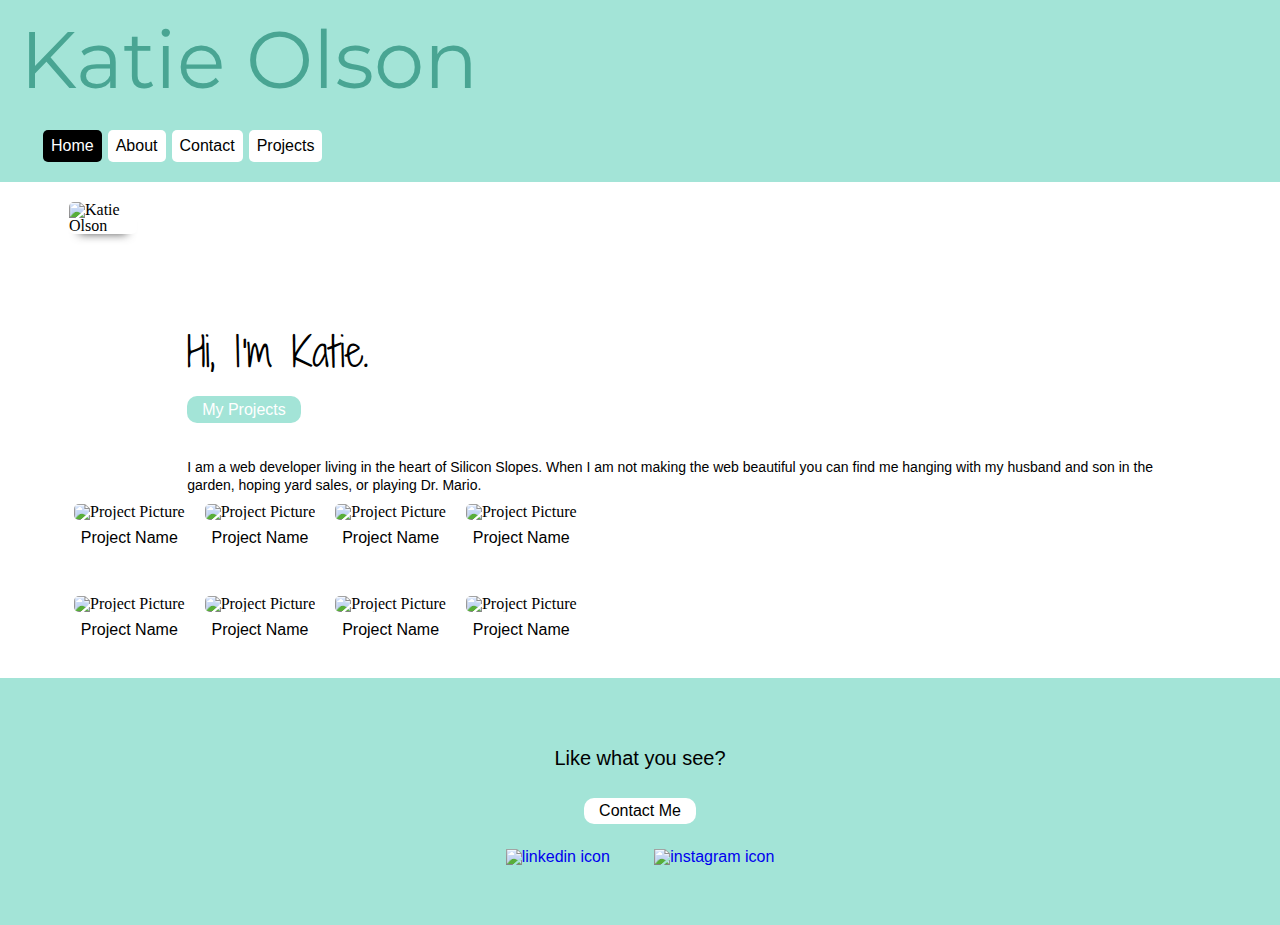
==== index.html @ d53243b3 "created portfolio site" ====
<!DOCTYPE html>
<html lang="en">
<head>
    <meta charset="UTF-8">
    <meta name="viewport" content="width=device-width, initial-scale=1.0">
    <link rel="stylesheet" href="/style/main.css"/>
    <link href="https://fonts.googleapis.com/css2?family=Montserrat:wght@800&display=swap" rel="stylesheet">
    <link href="https://fonts.googleapis.com/css2?family=Shadows+Into+Light+Two&display=swap" rel="stylesheet">
    <title>Document</title>
</head>
<body>
    <header>
        <div class="nav">
            <h1 class="name">Katie Olson</h1>
            <div class="break"></div>
            <div class="nav-buttons">
                <a class="buttons" href="#">Home</a>
                <a class="buttons" href="#">About</a>
                <a class="buttons" href="#">Contact</a>
                <a class="buttons" href="#">Projects</a>
            </div>
        </div>
    </header>
    <div class="main">
        <div class="container2">
            <div>
                <img class="katie" src="https://lh3.googleusercontent.com/[base64]w643-h855-no?authuser=0" alt="Katie Olson">
            </div>
            <div class="personal-info">             
                <h2 class="katie-olson">Hi, I'm Katie.</h2>
                <a class="projects-btn" href="#">My Projects</a>
                <p class="katie-info">I am a web developer living in the heart of Silicon Slopes. When I am not making the web beautiful you can find me hanging with my husband and son in the garden, hoping yard sales, or playing Dr. Mario.</p>
            </div>  
        </div>
        <div class="thumbnails">
            <div class="projects-row-1">
                <div class="project-card">
                    <img class="item" src="https://picsum.photos/200" alt="Project Picture">
                    <p class="project-name">Project Name</p>
                </div>
                <div class="project-card">
                    <img class="item" src="https://picsum.photos/200" alt="Project Picture">
                    <p class="project-name">Project Name</p>
                </div>
                <div class="project-card">
                    <img class="item" src="https://picsum.photos/200" alt="Project Picture">
                    <p class="project-name">Project Name</p>
                </div>
                <div class="project-card">
                    <img class="item" src="https://picsum.photos/200" alt="Project Picture">
                    <p class="project-name">Project Name</p>
                </div>
            </div>
            <div class="projects-row-2">
                <div class="project-card">
                    <img class="item" src="https://picsum.photos/200" alt="Project Picture">
                    <p class="project-name">Project Name</p>
                </div>
                <div class="project-card">
                    <img class="item" src="https://picsum.photos/200" alt="Project Picture">
                    <p class="project-name">Project Name</p>
                </div>
                <div class="project-card">
                    <img class="item" src="https://picsum.photos/200" alt="Project Picture">
                    <p class="project-name">Project Name</p>
                </div>
                <div class="project-card">
                    <img class="item" src="https://picsum.photos/200" alt="Project Picture">
                    <p class="project-name">Project Name</p>
                </div>
            </div>
        </div>
    </div>             
    <footer>
        <div class="contact-me">
            <p class="like">Like what you see?</p>
            <div class="break"></div>
            <a class="likebtn" href="#">Contact Me</a>
            <div class="break"></div>
            <div class="social-media-icon">
                <a href="https://www.linkedin.com/in/katie-a-olson-63a45668/"target="blank">
                    <img class="icon" src="https://www.flaticon.com/svg/static/icons/svg/1384/1384088.svg" alt="linkedin icon">
                </a>
                <a href="https://www.instagram.com/katie_one_hundred/"target="blank">
                    <img class="icon" src="https://www.flaticon.com/svg/static/icons/svg/87/87390.svg" alt="instagram icon">
                </a>
            </div>
        </div>
    </footer>
</body>
</html>
---- style/main.css ----
/* http://meyerweb.com/eric/tools/css/reset/ 
   v2.0 | 20110126
   License: none (public domain)
*/

html, body, div, span, applet, object, iframe,
h1, h2, h3, h4, h5, h6, p, blockquote, pre,
a, abbr, acronym, address, big, cite, code,
del, dfn, em, img, ins, kbd, q, s, samp,
small, strike, strong, sub, sup, tt, var,
b, u, i, center,
dl, dt, dd, ol, ul, li,
fieldset, form, label, legend,
table, caption, tbody, tfoot, thead, tr, th, td,
article, aside, canvas, details, embed, 
figure, figcaption, footer, header, hgroup, 
menu, nav, output, ruby, section, summary,
time, mark, audio, video {
	margin: 0;
	padding: 0;
	border: 0;
	font-size: 100%;
	font: inherit;
	vertical-align: baseline;
}
/* HTML5 display-role reset for older browsers */
article, aside, details, figcaption, figure, 
footer, header, hgroup, menu, nav, section {
	display: block;
}
body {
	line-height: 1;
}
ol, ul {
	list-style: none;
}
blockquote, q {
	quotes: none;
}
blockquote:before, blockquote:after,
q:before, q:after {
	content: '';
	content: none;
}
table {
	border-collapse: collapse;
	border-spacing: 0;
}

/* Start of Katie's Code */

header {
	padding: 20px;
	background-color: #A3E4D7;
}

.nav{
	display: flex;
    width: 100%;
	flex-flow: wrap row;
	align-items: center;
}

h1{
	font-family: 'Montserrat', sans-serif;
	font-size: 80px;
	color: #49A593;
}

.name{
	margin-bottom: 30px;
}

.break{
	flex-basis: 100%;
	height: 0;
}

.nav-buttons{
	margin-left: 20px;
	display: flex;
}

.nav .buttons{
	text-decoration: none;
	color: black;
	background-color: white;
	padding: 8px;	
	text-align: center;
	font-family: Verdana, Geneva, Tahoma, sans-serif;
	margin: 0 3px;
	border-radius: 5px;
}

.nav .buttons:hover{
	background-color: black;
	color: white;
}

.buttons:first-child {
	background-color: black;
	color: white;
}

.buttons:first-child:hover{
	background-color: white;
	color: black;
}

.main{
	width: 90%;
	margin: 0 auto;
}

.container2{
	display: flex;
	flex-flow: nowrap row;
}

.katie{
	width: 300px;
	margin: 20px 20px 20px 5px;
	box-shadow: 0 10px 10px -10px #555;
	border-radius: 5px;
}

.katie-olson{
	font-family: 'Shadows Into Light Two', cursive;
	font-size: 40px;
	margin-bottom: 30px;
}

.personal-info{
	padding: 150px 30px 0px 30px;
}

.projects-btn{
	padding: 5px 15px;
	text-decoration: none;
	color: white;
	background-color: #A3E4D7;
	border-radius: 10px;
	font-family: Verdana, Geneva, Tahoma, sans-serif;
}

.katie-info{
	margin-top: 40px;
	font-family: Verdana, Geneva, Tahoma, sans-serif;
	line-height: 18px;
	font-size: 14px;
}

.thumbnails{
	display: flex;
	flex-flow: wrap row;
	justify-content: center;
	align-items: center;
	width: 100%;
}

.projects-row-1, .projects-row-2{
	display: flex;
	width: 100%;
	justify-content: flex-start;
	margin-bottom: 30px;
}

.project-card{
	padding: 10px;
}
.item{
	width:100%;
	box-shadow: 0 10px 10px -10px #555;
	border-radius: 5px;
}

.project-name{
	font-family: Verdana, Geneva, Tahoma, sans-serif;
	text-align: center;
	margin-top: 10px;
}
footer {
	display: flex;
	padding: 40px;
	background-color: #A3E4D7;
}

.contact-me{
	display: flex;
	width:100%;
	flex-direction: column;
	font-family: Verdana, Geneva, Tahoma, sans-serif;
	justify-content: center;
	align-items: center;
}

.like{
	font-size: 20px;
	text-align: center;
	margin: 30px;
}

.likebtn{
	background-color: white;
	color: black;
	text-decoration: none;
	padding: 5px 15px;
	border-radius: 10px;
	margin-bottom: 5px;
	text-align: center;
}

.social-media-icon a{
text-decoration: none;
transform: 3s;
}

.icon{
	width: 50px;
	margin: 20px;
}

.icon:hover{
	width: 60px;
	transform: rotate(10deg);
}
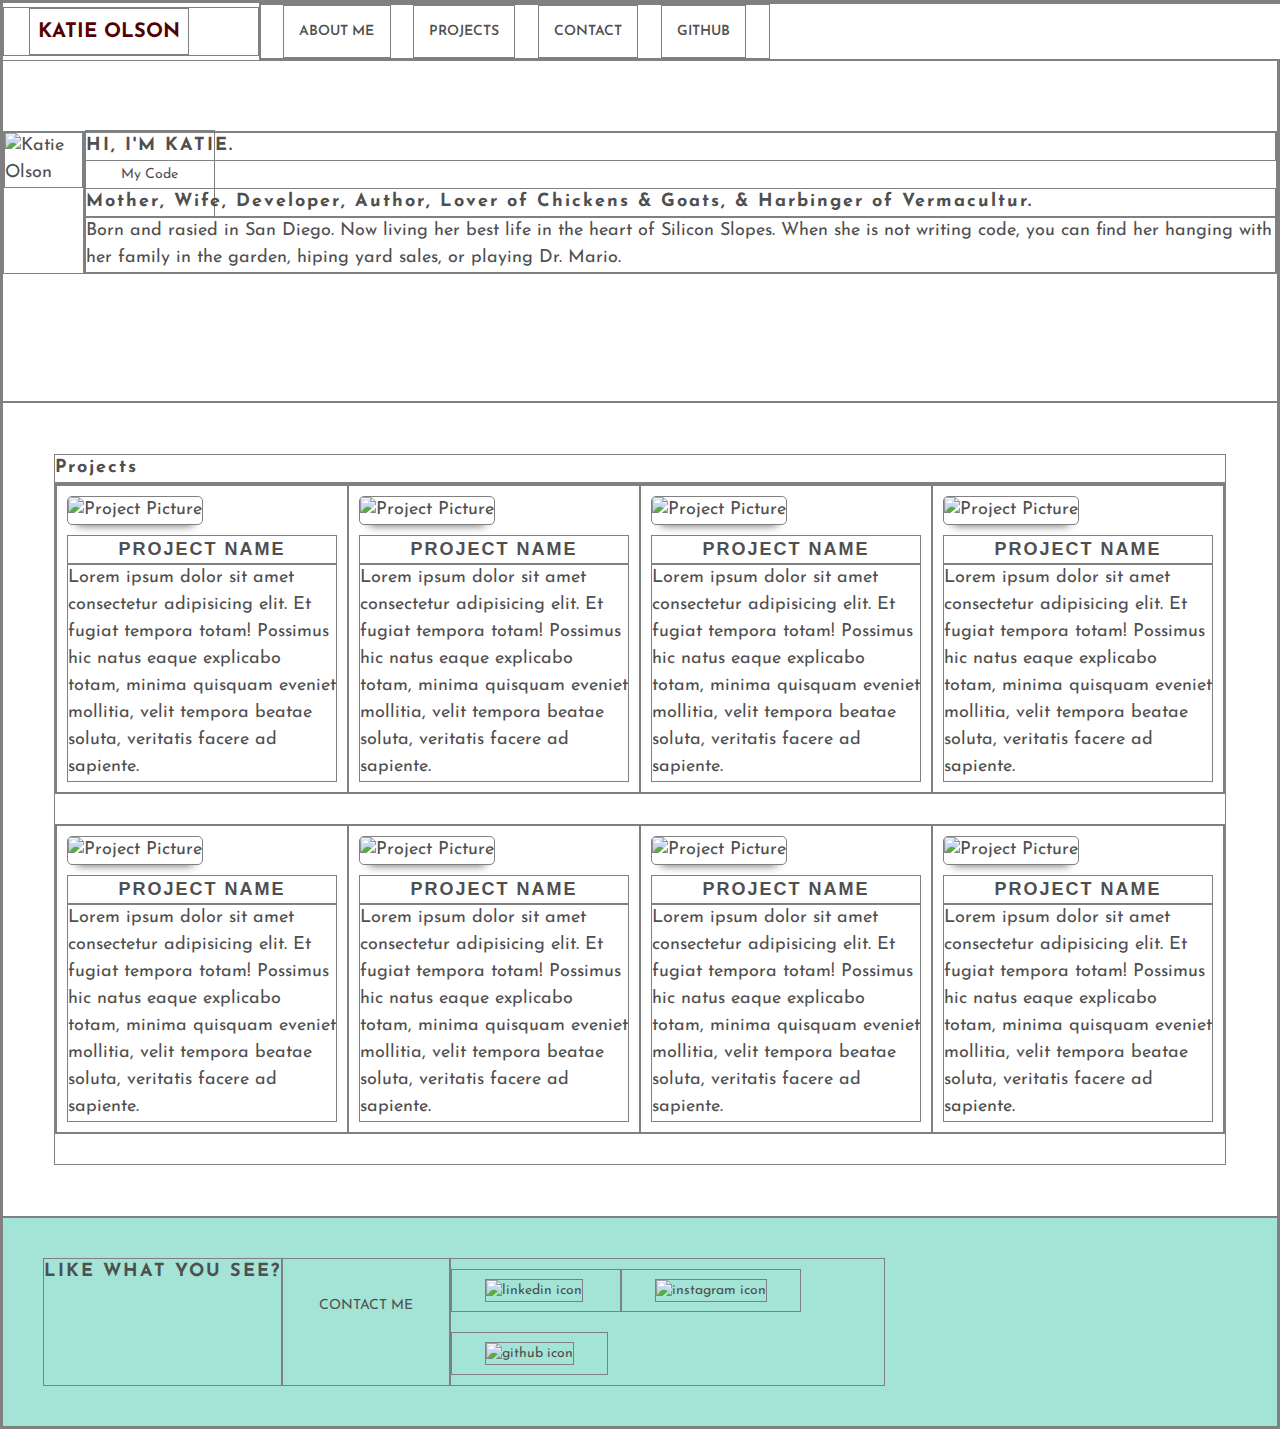
==== commit a92c82d4: "added more css for styling" ====
--- a/index.html
+++ b/index.html
@@ -4,85 +4,96 @@
     <meta charset="UTF-8">
     <meta name="viewport" content="width=device-width, initial-scale=1.0">
     <link rel="stylesheet" href="/style/main.css"/>
-    <link href="https://fonts.googleapis.com/css2?family=Montserrat:wght@800&display=swap" rel="stylesheet">
-    <link href="https://fonts.googleapis.com/css2?family=Shadows+Into+Light+Two&display=swap" rel="stylesheet">
-    <title>Document</title>
+    <link href="https://fonts.googleapis.com/css2?family=Josefin+Sans:wght@700&display=swap" rel="stylesheet">
+    <link href="https://fonts.googleapis.com/css2?family=Josefin+Sans:wght@300&display=swap" rel="stylesheet">
+    <title>Katie Olson</title>
 </head>
 <body>
-    <header>
-        <div class="nav">
-            <h1 class="name">Katie Olson</h1>
-            <div class="break"></div>
-            <div class="nav-buttons">
-                <a class="buttons" href="#">Home</a>
-                <a class="buttons" href="#">About</a>
-                <a class="buttons" href="#">Contact</a>
-                <a class="buttons" href="#">Projects</a>
+    <header id="home">
+        <div class="name">
+            <a href="#home">KATIE OLSON</a>
+        </div>
+        <nav>
+            <div class="links">
+                <a href="#about">ABOUT ME</a>
+                <a href="#projects">PROJECTS</a>
+                <a href="#contact">CONTACT</a>
+                <a href="https://github.com/katieolson84">GITHUB</a>
             </div>
+        </nav>
+    </header>   
+    <section id="about">
+        <div>
+            <img src="images/katie-olson1.jpg" alt="Katie Olson">
         </div>
-    </header>
-    <div class="main">
-        <div class="container2">
-            <div>
-                <img class="katie" src="https://lh3.googleusercontent.com/[base64]w643-h855-no?authuser=0" alt="Katie Olson">
-            </div>
-            <div class="personal-info">             
-                <h2 class="katie-olson">Hi, I'm Katie.</h2>
-                <a class="projects-btn" href="#">My Projects</a>
-                <p class="katie-info">I am a web developer living in the heart of Silicon Slopes. When I am not making the web beautiful you can find me hanging with my husband and son in the garden, hoping yard sales, or playing Dr. Mario.</p>
-            </div>  
+        <div>
+            <h2>HI, I'M KATIE.</h2>
+            <a href="https://github.com/katieolson84">My Code</a>
+            <h3>Mother, Wife, Developer, Author, Lover of Chickens & Goats, & Harbinger of Vermacultur.</h3>
+            <p>Born and rasied in San Diego. Now living her best life in the heart of Silicon Slopes. When she is not writing code, you can find her hanging with her family in the garden, hiping yard sales, or playing Dr. Mario.</p>
         </div>
+    </section>
+    <section id="projects">
+        <h2>Projects</h2>
         <div class="thumbnails">
             <div class="projects-row-1">
                 <div class="project-card">
                     <img class="item" src="https://picsum.photos/200" alt="Project Picture">
-                    <p class="project-name">Project Name</p>
+                    <h3 class="project-name">PROJECT NAME</h3>
+                    <p>Lorem ipsum dolor sit amet consectetur adipisicing elit. Et fugiat tempora totam! Possimus hic natus eaque explicabo totam, minima quisquam eveniet mollitia, velit tempora beatae soluta, veritatis facere ad sapiente.</p>
                 </div>
                 <div class="project-card">
                     <img class="item" src="https://picsum.photos/200" alt="Project Picture">
-                    <p class="project-name">Project Name</p>
+                    <h3 class="project-name">PROJECT NAME</h3>
+                    <p>Lorem ipsum dolor sit amet consectetur adipisicing elit. Et fugiat tempora totam! Possimus hic natus eaque explicabo totam, minima quisquam eveniet mollitia, velit tempora beatae soluta, veritatis facere ad sapiente.</p>
                 </div>
                 <div class="project-card">
                     <img class="item" src="https://picsum.photos/200" alt="Project Picture">
-                    <p class="project-name">Project Name</p>
+                    <h3 class="project-name">PROJECT NAME</h3>
+                    <p>Lorem ipsum dolor sit amet consectetur adipisicing elit. Et fugiat tempora totam! Possimus hic natus eaque explicabo totam, minima quisquam eveniet mollitia, velit tempora beatae soluta, veritatis facere ad sapiente.</p>
                 </div>
                 <div class="project-card">
                     <img class="item" src="https://picsum.photos/200" alt="Project Picture">
-                    <p class="project-name">Project Name</p>
+                    <h3 class="project-name">PROJECT NAME</h3>
+                    <p>Lorem ipsum dolor sit amet consectetur adipisicing elit. Et fugiat tempora totam! Possimus hic natus eaque explicabo totam, minima quisquam eveniet mollitia, velit tempora beatae soluta, veritatis facere ad sapiente.</p>
                 </div>
             </div>
             <div class="projects-row-2">
                 <div class="project-card">
                     <img class="item" src="https://picsum.photos/200" alt="Project Picture">
-                    <p class="project-name">Project Name</p>
+                    <h3 class="project-name">PROJECT NAME</h3>
+                    <p>Lorem ipsum dolor sit amet consectetur adipisicing elit. Et fugiat tempora totam! Possimus hic natus eaque explicabo totam, minima quisquam eveniet mollitia, velit tempora beatae soluta, veritatis facere ad sapiente.</p>
                 </div>
                 <div class="project-card">
                     <img class="item" src="https://picsum.photos/200" alt="Project Picture">
-                    <p class="project-name">Project Name</p>
+                    <h3 class="project-name">PROJECT NAME</h3>
+                    <p>Lorem ipsum dolor sit amet consectetur adipisicing elit. Et fugiat tempora totam! Possimus hic natus eaque explicabo totam, minima quisquam eveniet mollitia, velit tempora beatae soluta, veritatis facere ad sapiente.</p>
                 </div>
                 <div class="project-card">
                     <img class="item" src="https://picsum.photos/200" alt="Project Picture">
-                    <p class="project-name">Project Name</p>
+                    <h3 class="project-name">PROJECT NAME</h3>
+                    <p>Lorem ipsum dolor sit amet consectetur adipisicing elit. Et fugiat tempora totam! Possimus hic natus eaque explicabo totam, minima quisquam eveniet mollitia, velit tempora beatae soluta, veritatis facere ad sapiente.</p>
                 </div>
                 <div class="project-card">
                     <img class="item" src="https://picsum.photos/200" alt="Project Picture">
-                    <p class="project-name">Project Name</p>
+                    <h3 class="project-name">PROJECT NAME</h3>
+                    <p>Lorem ipsum dolor sit amet consectetur adipisicing elit. Et fugiat tempora totam! Possimus hic natus eaque explicabo totam, minima quisquam eveniet mollitia, velit tempora beatae soluta, veritatis facere ad sapiente.</p>
                 </div>
             </div>
         </div>
-    </div>             
-    <footer>
-        <div class="contact-me">
-            <p class="like">Like what you see?</p>
-            <div class="break"></div>
-            <a class="likebtn" href="#">Contact Me</a>
-            <div class="break"></div>
+    </section>         
+    <footer id="contact">
+        <h3>LIKE WHAT YOU SEE?</h3>
+        <a href="#">CONTACT ME</a>
             <div class="social-media-icon">
                 <a href="https://www.linkedin.com/in/katie-a-olson-63a45668/"target="blank">
-                    <img class="icon" src="https://www.flaticon.com/svg/static/icons/svg/1384/1384088.svg" alt="linkedin icon">
+                    <img class="icon" src="images/linkedin-icon.png" alt="linkedin icon">
                 </a>
                 <a href="https://www.instagram.com/katie_one_hundred/"target="blank">
-                    <img class="icon" src="https://www.flaticon.com/svg/static/icons/svg/87/87390.svg" alt="instagram icon">
+                    <img class="icon" src="images/instagram-icon.png" alt="instagram icon">
+                </a>
+                <a href="https://github.com/katieolson84"target="blank">
+                    <img class="icon" src="images/github-icon.svg" alt="github icon">
                 </a>
             </div>
         </div>
--- a/style/main.css
+++ b/style/main.css
@@ -18,7 +18,6 @@
 time, mark, audio, video {
 	margin: 0;
 	padding: 0;
-	border: 0;
 	font-size: 100%;
 	font: inherit;
 	vertical-align: baseline;
@@ -49,62 +48,85 @@
 
 /* Start of Katie's Code */
 
-header {
-	padding: 20px;
-	background-color: #A3E4D7;
-}
-
-.nav{
-	display: flex;
-    width: 100%;
-	flex-flow: wrap row;
+*{
+	box-sizing: border-box;
+	max-width: 100%;
+	border: 1px solid grey;
+}
+
+html{
+	font-size: 62.5%;
+}
+
+body{
+	line-height: 1.5;
+	font-size: 1.8rem;
+	color: #4f4f4f;
+	font-family: 'Josefin Sans', sans-serif;
+}
+
+h1, h2, h3{
+	letter-spacing: 2px;
+	font-weight: 700;
+}
+
+a{
+	text-decoration: none;
+	padding: 3%;
+	color: #4f4f4f;
+	font-size: 1.4rem;
+}
+
+section{
+	padding: 4%;
+}
+
+header{
+	display: flex;
+	flex-wrap: nowrap;
+	position: fixed;
+	background-color: white;
+	width: 100%;
 	align-items: center;
-}
-
-h1{
-	font-family: 'Montserrat', sans-serif;
-	font-size: 80px;
-	color: #49A593;
-}
-
-.name{
-	margin-bottom: 30px;
-}
-
-.break{
-	flex-basis: 100%;
-	height: 0;
-}
-
-.nav-buttons{
-	margin-left: 20px;
-	display: flex;
-}
-
-.nav .buttons{
-	text-decoration: none;
-	color: black;
-	background-color: white;
-	padding: 8px;	
-	text-align: center;
-	font-family: Verdana, Geneva, Tahoma, sans-serif;
-	margin: 0 3px;
-	border-radius: 5px;
-}
-
-.nav .buttons:hover{
-	background-color: black;
-	color: white;
-}
-
-.buttons:first-child {
-	background-color: black;
-	color: white;
-}
-
-.buttons:first-child:hover{
-	background-color: white;
-	color: black;
+	/* justify-content: flex-start; */
+}
+
+#home .name{
+	display: flex;
+	width: 20%;
+	font-weight: 700;
+}
+
+#home .name a{
+	display: flex;
+	font-size: 2rem;
+	color:#550000;
+	text-decoration: none;
+	justify-content: center;
+	margin-left: 10%;
+}
+
+#home nav{
+	display: flex;
+	justify-content: flex-start;
+	width: 80%;
+	flex-flow: row wrap;
+}
+
+#home nav .links{
+	display: flex;
+	width:50%;
+	font-weight: 600;
+	justify-content: space-evenly;
+}
+
+#about{
+	display: flex;
+	padding: 10% 0;
+	background-image: url(/images/palm-trees.jpeg);
+	background-size: cover;
+	background-repeat: no-repeat;
+	
 }
 
 .main{
@@ -223,4 +245,4 @@
 .icon:hover{
 	width: 60px;
 	transform: rotate(10deg);
-}+} */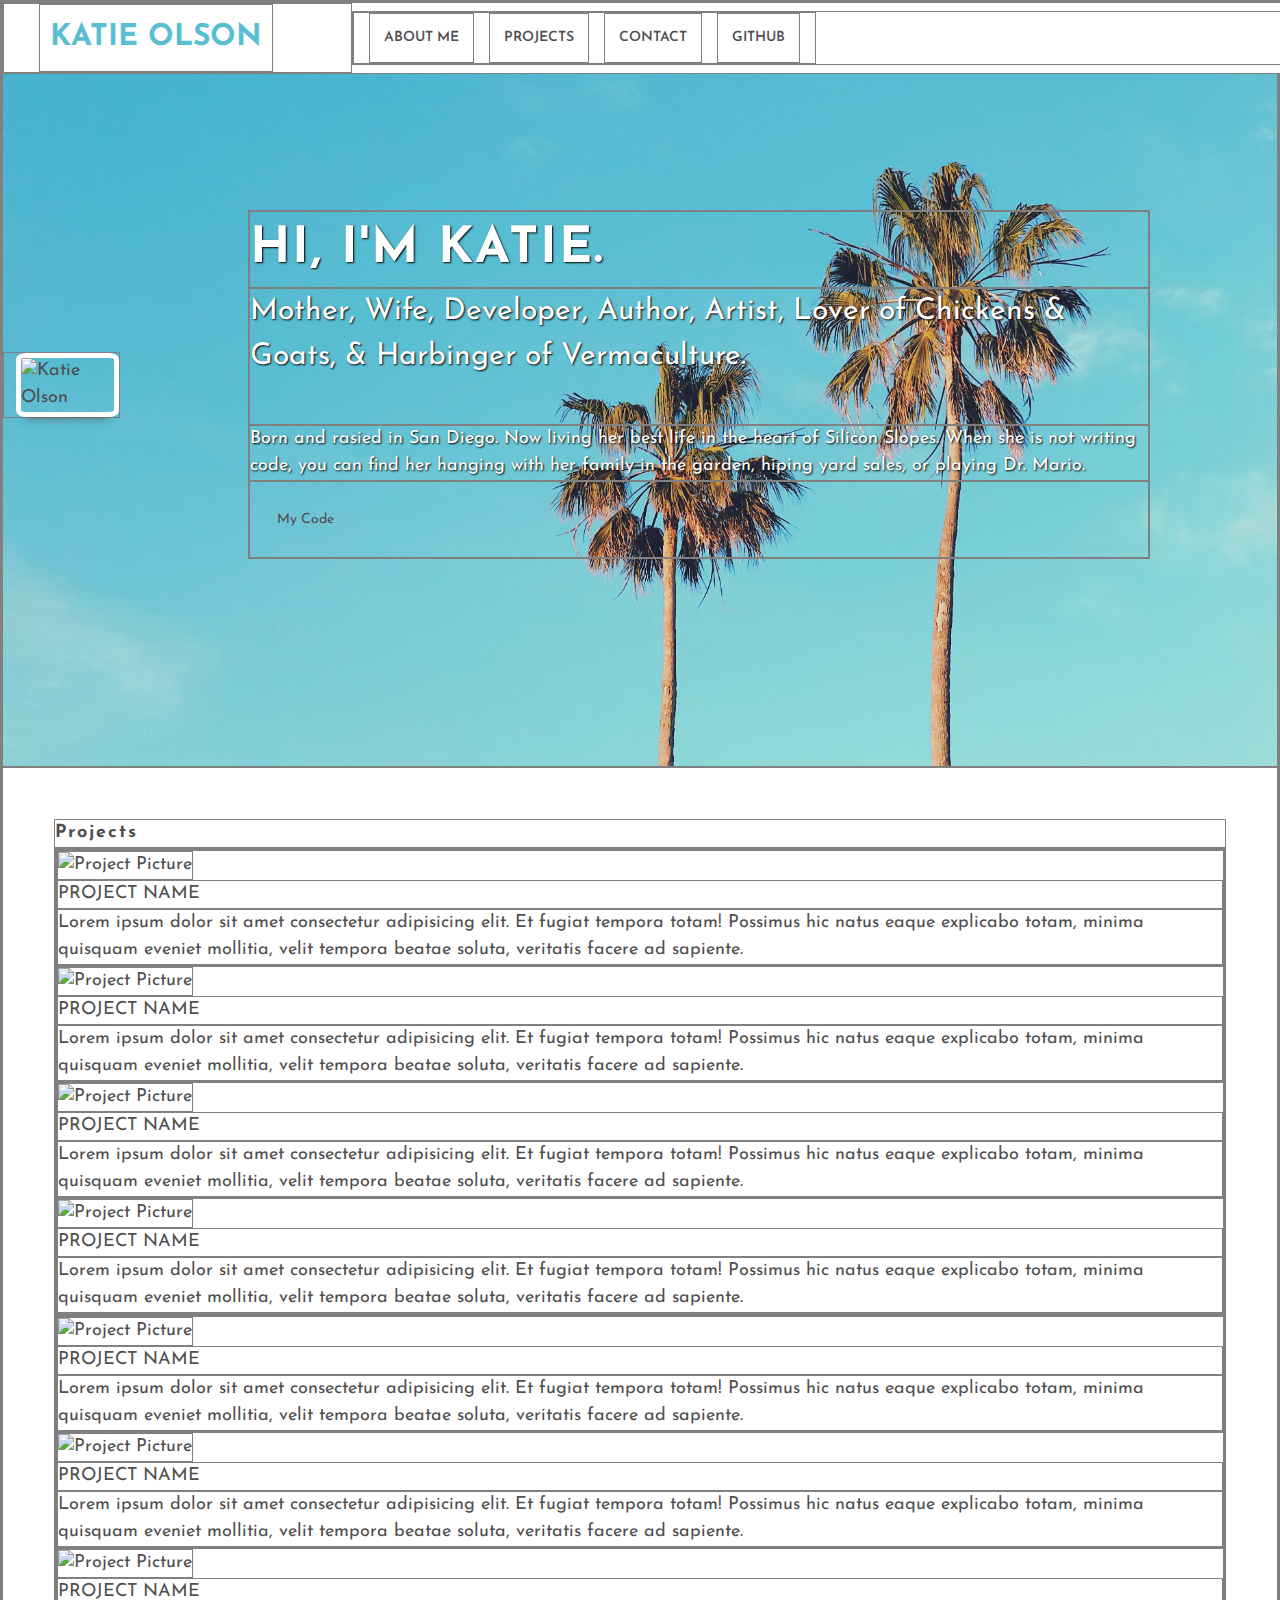
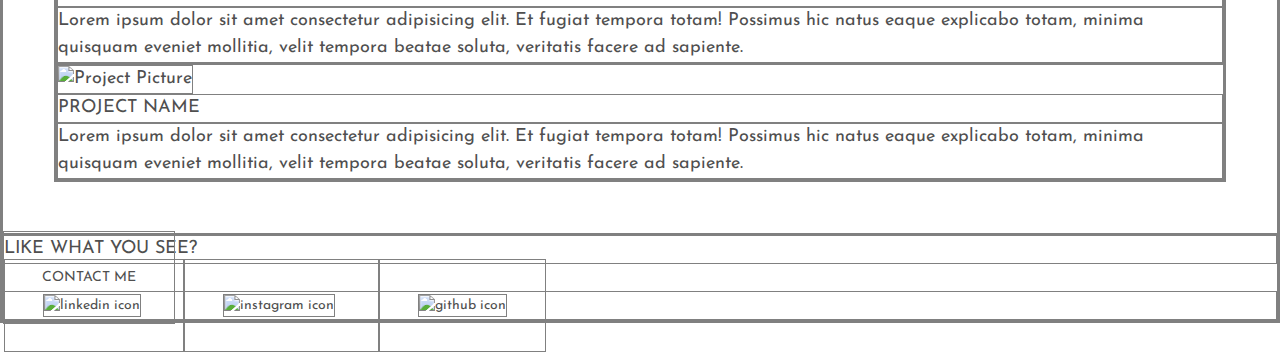
==== commit fbe460f7: "updated heading" ====
--- a/index.html
+++ b/index.html
@@ -23,14 +23,14 @@
         </nav>
     </header>   
     <section id="about">
-        <div>
+        <div class="profile-pic">
             <img src="images/katie-olson1.jpg" alt="Katie Olson">
         </div>
-        <div>
+        <div class="intro">
             <h2>HI, I'M KATIE.</h2>
+            <h3>Mother, Wife, Developer, Author, Artist, Lover of Chickens & Goats, & Harbinger of Vermaculture.</h3>
+            <p>Born and rasied in San Diego. Now living her best life in the heart of Silicon Slopes. When she is not writing code, you can find her hanging with her family in the garden, hiping yard sales, or playing Dr. Mario.</p>
             <a href="https://github.com/katieolson84">My Code</a>
-            <h3>Mother, Wife, Developer, Author, Lover of Chickens & Goats, & Harbinger of Vermacultur.</h3>
-            <p>Born and rasied in San Diego. Now living her best life in the heart of Silicon Slopes. When she is not writing code, you can find her hanging with her family in the garden, hiping yard sales, or playing Dr. Mario.</p>
         </div>
     </section>
     <section id="projects">
--- a/style/main.css
+++ b/style/main.css
@@ -65,7 +65,7 @@
 	font-family: 'Josefin Sans', sans-serif;
 }
 
-h1, h2, h3{
+h1, h2{
 	letter-spacing: 2px;
 	font-weight: 700;
 }
@@ -93,14 +93,14 @@
 
 #home .name{
 	display: flex;
-	width: 20%;
+	width: 30%;
 	font-weight: 700;
 }
 
 #home .name a{
 	display: flex;
-	font-size: 2rem;
-	color:#550000;
+	font-size: 3rem;
+	color:#59BED2;
 	text-decoration: none;
 	justify-content: center;
 	margin-left: 10%;
@@ -123,13 +123,54 @@
 #about{
 	display: flex;
 	padding: 10% 0;
-	background-image: url(/images/palm-trees.jpeg);
+	background-image: url(/images/palm-trees-blue.jpg);
 	background-size: cover;
 	background-repeat: no-repeat;
-	
-}
-
-.main{
+	background-position: top right;
+	width:100%;
+	justify-content: center;
+	align-items: center;
+	height: 85vh;
+}
+
+.profile-pic img{
+	display: flex;
+	border-radius: 10%;
+	border: white .5rem solid;
+	margin-left: 10%;
+	box-shadow: 0 10px 10px -10px #555;
+	max-height: 60vh;
+}
+
+.intro{
+	display: flex;
+	flex-flow: column nowrap;
+	color: white;
+	margin: 10%;
+	width: 75%;
+}
+
+.intro h2{
+	font-size: 5rem;
+	text-shadow:1px 1px 2px #000000;
+}
+
+.intro h3{
+	font-size: 3rem;
+	text-shadow:1px 1px 2px #000000;
+	padding-bottom: 5%;
+}
+
+.intro p{
+	text-shadow:1px 1px 2px #000000;
+}
+
+
+
+
+
+
+/* .main{
 	width: 90%;
 	margin: 0 auto;
 }
@@ -245,4 +286,4 @@
 .icon:hover{
 	width: 60px;
 	transform: rotate(10deg);
-} */+}  */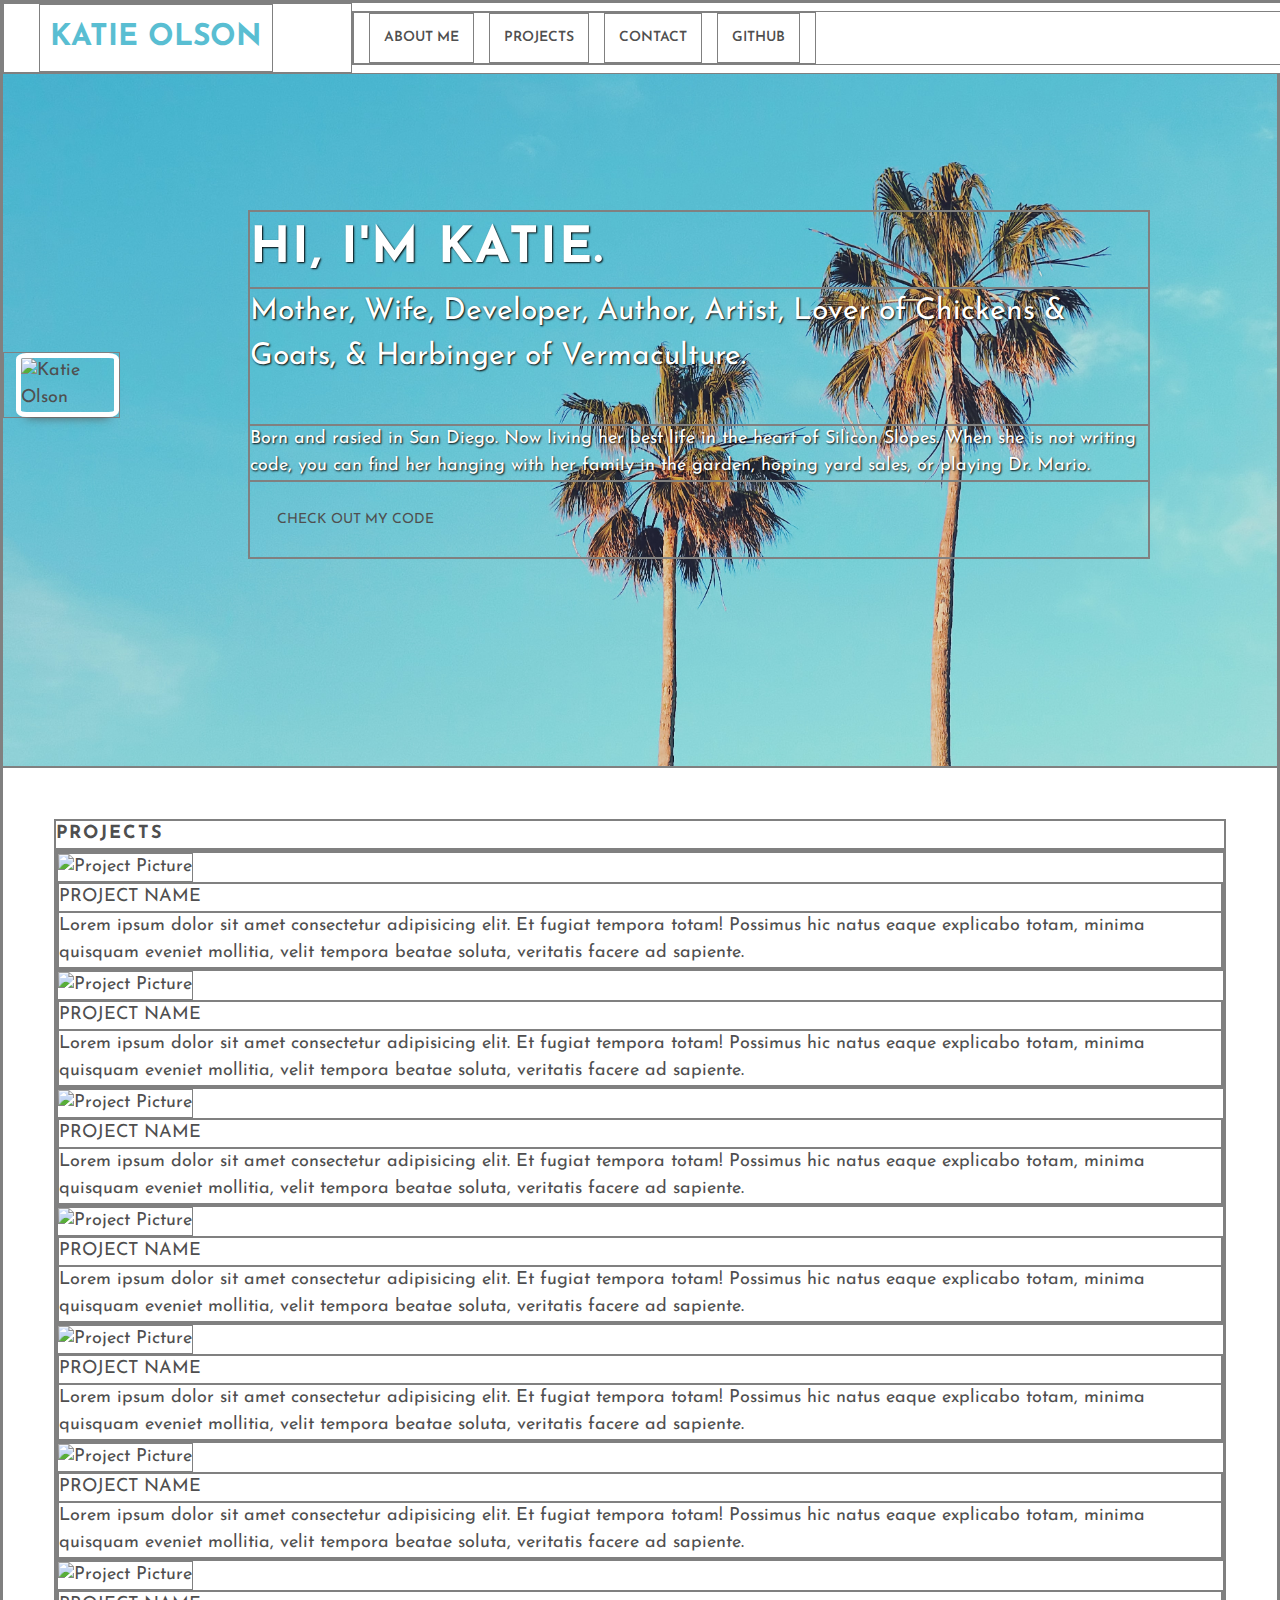
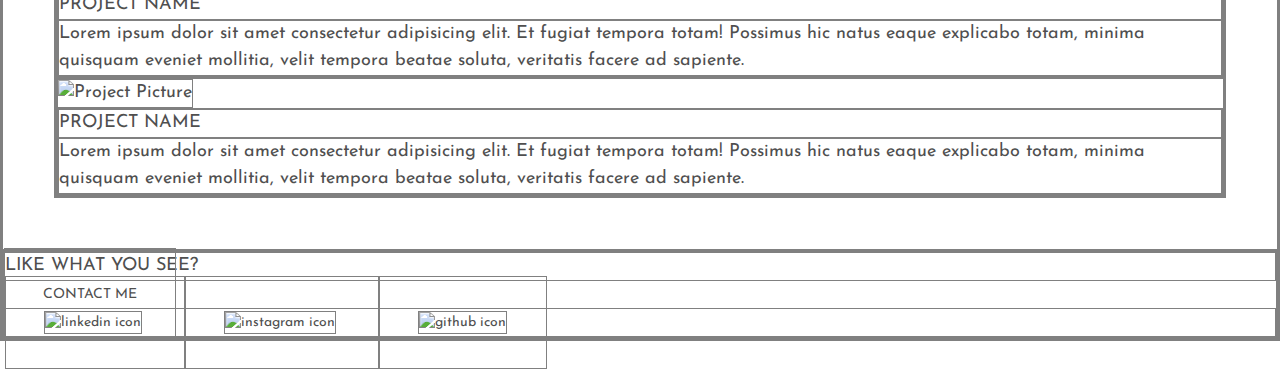
==== commit 0eb3bef2: "Media Queries for tablet and phone added" ====
--- a/index.html
+++ b/index.html
@@ -29,71 +29,88 @@
         <div class="intro">
             <h2>HI, I'M KATIE.</h2>
             <h3>Mother, Wife, Developer, Author, Artist, Lover of Chickens & Goats, & Harbinger of Vermaculture.</h3>
-            <p>Born and rasied in San Diego. Now living her best life in the heart of Silicon Slopes. When she is not writing code, you can find her hanging with her family in the garden, hiping yard sales, or playing Dr. Mario.</p>
-            <a href="https://github.com/katieolson84">My Code</a>
+            <p>Born and rasied in San Diego. Now living her best life in the heart of Silicon Slopes. When she is not writing code, you can find her hanging with her family in the garden, hoping yard sales, or playing Dr. Mario.</p>
+            <a href="https://github.com/katieolson84">CHECK OUT MY CODE</a>
         </div>
     </section>
     <section id="projects">
-        <h2>Projects</h2>
+        <div class="project-title">
+            <h2>PROJECTS</h2>
+        </div>
         <div class="thumbnails">
-            <div class="projects-row-1">
+            <div class="projects-rows">
                 <div class="project-card">
                     <img class="item" src="https://picsum.photos/200" alt="Project Picture">
-                    <h3 class="project-name">PROJECT NAME</h3>
-                    <p>Lorem ipsum dolor sit amet consectetur adipisicing elit. Et fugiat tempora totam! Possimus hic natus eaque explicabo totam, minima quisquam eveniet mollitia, velit tempora beatae soluta, veritatis facere ad sapiente.</p>
+                    <div class="card-info">
+                        <h3 class="project-name">PROJECT NAME</h3>
+                        <p>Lorem ipsum dolor sit amet consectetur adipisicing elit. Et fugiat tempora totam! Possimus hic natus eaque explicabo totam, minima quisquam eveniet mollitia, velit tempora beatae soluta, veritatis facere ad sapiente.</p>
+                    </div>
                 </div>
                 <div class="project-card">
                     <img class="item" src="https://picsum.photos/200" alt="Project Picture">
-                    <h3 class="project-name">PROJECT NAME</h3>
-                    <p>Lorem ipsum dolor sit amet consectetur adipisicing elit. Et fugiat tempora totam! Possimus hic natus eaque explicabo totam, minima quisquam eveniet mollitia, velit tempora beatae soluta, veritatis facere ad sapiente.</p>
+                    <div class="card-info">
+                        <h3 class="project-name">PROJECT NAME</h3>
+                        <p>Lorem ipsum dolor sit amet consectetur adipisicing elit. Et fugiat tempora totam! Possimus hic natus eaque explicabo totam, minima quisquam eveniet mollitia, velit tempora beatae soluta, veritatis facere ad sapiente.</p>
+                    </div>
                 </div>
                 <div class="project-card">
                     <img class="item" src="https://picsum.photos/200" alt="Project Picture">
-                    <h3 class="project-name">PROJECT NAME</h3>
-                    <p>Lorem ipsum dolor sit amet consectetur adipisicing elit. Et fugiat tempora totam! Possimus hic natus eaque explicabo totam, minima quisquam eveniet mollitia, velit tempora beatae soluta, veritatis facere ad sapiente.</p>
+                    <div class="card-info tablet">
+                        <h3 class="project-name">PROJECT NAME</h3>
+                        <p>Lorem ipsum dolor sit amet consectetur adipisicing elit. Et fugiat tempora totam! Possimus hic natus eaque explicabo totam, minima quisquam eveniet mollitia, velit tempora beatae soluta, veritatis facere ad sapiente.</p>
+                    </div>
                 </div>
                 <div class="project-card">
                     <img class="item" src="https://picsum.photos/200" alt="Project Picture">
-                    <h3 class="project-name">PROJECT NAME</h3>
-                    <p>Lorem ipsum dolor sit amet consectetur adipisicing elit. Et fugiat tempora totam! Possimus hic natus eaque explicabo totam, minima quisquam eveniet mollitia, velit tempora beatae soluta, veritatis facere ad sapiente.</p>
-                </div>
-            </div>
-            <div class="projects-row-2">
-                <div class="project-card">
-                    <img class="item" src="https://picsum.photos/200" alt="Project Picture">
-                    <h3 class="project-name">PROJECT NAME</h3>
-                    <p>Lorem ipsum dolor sit amet consectetur adipisicing elit. Et fugiat tempora totam! Possimus hic natus eaque explicabo totam, minima quisquam eveniet mollitia, velit tempora beatae soluta, veritatis facere ad sapiente.</p>
+                    <div class="card-info tablet">
+                        <h3 class="project-name">PROJECT NAME</h3>
+                        <p>Lorem ipsum dolor sit amet consectetur adipisicing elit. Et fugiat tempora totam! Possimus hic natus eaque explicabo totam, minima quisquam eveniet mollitia, velit tempora beatae soluta, veritatis facere ad sapiente.</p>
+                    </div>
                 </div>
                 <div class="project-card">
                     <img class="item" src="https://picsum.photos/200" alt="Project Picture">
-                    <h3 class="project-name">PROJECT NAME</h3>
-                    <p>Lorem ipsum dolor sit amet consectetur adipisicing elit. Et fugiat tempora totam! Possimus hic natus eaque explicabo totam, minima quisquam eveniet mollitia, velit tempora beatae soluta, veritatis facere ad sapiente.</p>
+                    <div class="card-info">
+                        <h3 class="project-name">PROJECT NAME</h3>
+                        <p>Lorem ipsum dolor sit amet consectetur adipisicing elit. Et fugiat tempora totam! Possimus hic natus eaque explicabo totam, minima quisquam eveniet mollitia, velit tempora beatae soluta, veritatis facere ad sapiente.</p>
+                    </div>
                 </div>
                 <div class="project-card">
                     <img class="item" src="https://picsum.photos/200" alt="Project Picture">
-                    <h3 class="project-name">PROJECT NAME</h3>
-                    <p>Lorem ipsum dolor sit amet consectetur adipisicing elit. Et fugiat tempora totam! Possimus hic natus eaque explicabo totam, minima quisquam eveniet mollitia, velit tempora beatae soluta, veritatis facere ad sapiente.</p>
+                    <div class="card-info">
+                        <h3 class="project-name">PROJECT NAME</h3>
+                        <p>Lorem ipsum dolor sit amet consectetur adipisicing elit. Et fugiat tempora totam! Possimus hic natus eaque explicabo totam, minima quisquam eveniet mollitia, velit tempora beatae soluta, veritatis facere ad sapiente.</p>
+                    </div>
                 </div>
                 <div class="project-card">
                     <img class="item" src="https://picsum.photos/200" alt="Project Picture">
-                    <h3 class="project-name">PROJECT NAME</h3>
-                    <p>Lorem ipsum dolor sit amet consectetur adipisicing elit. Et fugiat tempora totam! Possimus hic natus eaque explicabo totam, minima quisquam eveniet mollitia, velit tempora beatae soluta, veritatis facere ad sapiente.</p>
+                    <div class="card-info">
+                        <h3 class="project-name tablet">PROJECT NAME</h3>
+                        <p>Lorem ipsum dolor sit amet consectetur adipisicing elit. Et fugiat tempora totam! Possimus hic natus eaque explicabo totam, minima quisquam eveniet mollitia, velit tempora beatae soluta, veritatis facere ad sapiente.</p>
+                    </div>
+                </div>
+                <div class="project-card">
+                    <img class="item" src="https://picsum.photos/200" alt="Project Picture">
+                    <div class="card-info tablet">
+                        <h3 class="project-name">PROJECT NAME</h3>
+                        <p>Lorem ipsum dolor sit amet consectetur adipisicing elit. Et fugiat tempora totam! Possimus hic natus eaque explicabo totam, minima quisquam eveniet mollitia, velit tempora beatae soluta, veritatis facere ad sapiente.</p>
+                    </div>
                 </div>
             </div>
         </div>
     </section>         
-    <footer id="contact">
-        <h3>LIKE WHAT YOU SEE?</h3>
-        <a href="#">CONTACT ME</a>
-            <div class="social-media-icon">
-                <a href="https://www.linkedin.com/in/katie-a-olson-63a45668/"target="blank">
-                    <img class="icon" src="images/linkedin-icon.png" alt="linkedin icon">
+    <footer id="footer">
+        <div class="contact">
+            <h3>LIKE WHAT YOU SEE?</h3>
+            <a class="contact-me-btn" href="#">CONTACT ME</a>
+            <div class="icon-parent">
+                <a class="icon" href="https://www.linkedin.com/in/katie-a-olson-63a45668/"target="blank">
+                <img src="images/linkedin-icon.png" alt="linkedin icon">
                 </a>
-                <a href="https://www.instagram.com/katie_one_hundred/"target="blank">
-                    <img class="icon" src="images/instagram-icon.png" alt="instagram icon">
+                <a class="icon" href="https://www.instagram.com/katie_one_hundred/"target="blank">
+                <img src="images/instagram-icon.png" alt="instagram icon">
                 </a>
-                <a href="https://github.com/katieolson84"target="blank">
-                    <img class="icon" src="images/github-icon.svg" alt="github icon">
+                <a class="icon" href="https://github.com/katieolson84"target="blank">
+                <img src="images/github-icon.png" alt="github icon">
                 </a>
             </div>
         </div>
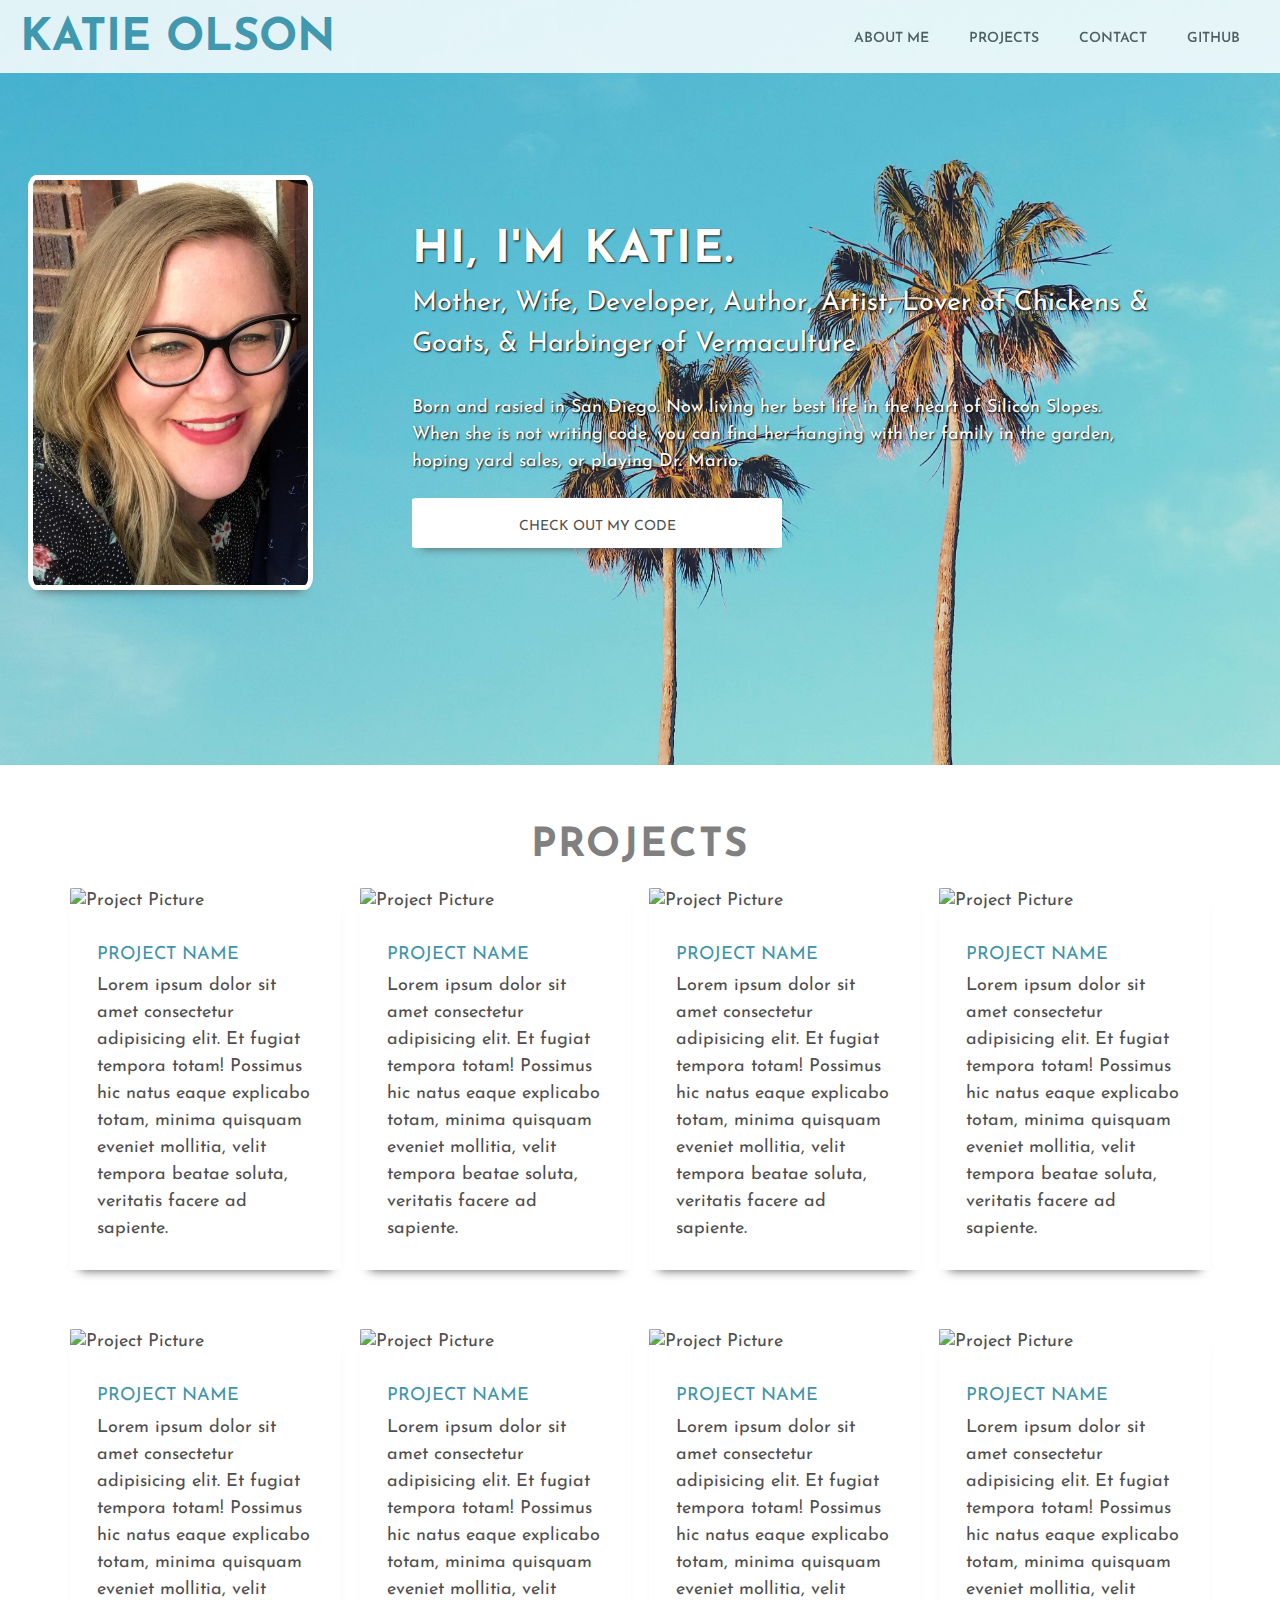
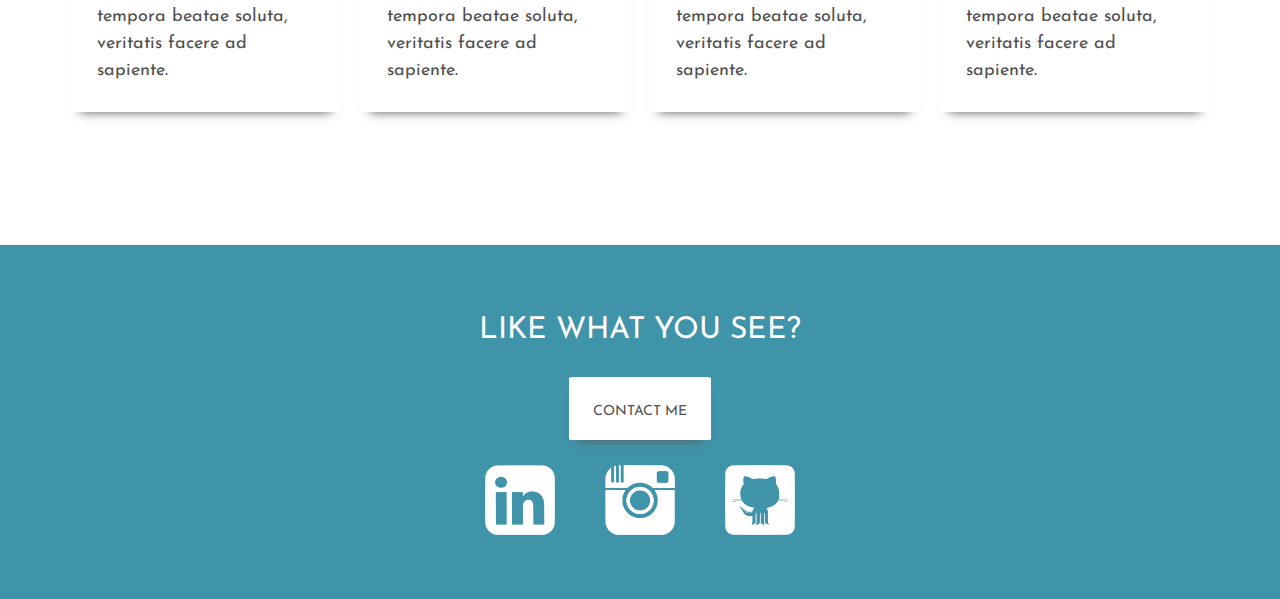
==== commit 6f3694bb: "Merge pull request #2 from katieolson84/katie-olson-day2" ====
--- a/index.html
+++ b/index.html
@@ -9,19 +9,17 @@
     <title>Katie Olson</title>
 </head>
 <body>
-    <header id="home">
+    <nav>
         <div class="name">
-            <a href="#home">KATIE OLSON</a>
+            <a  href="#home">KATIE OLSON</a>
         </div>
-        <nav>
-            <div class="links">
-                <a href="#about">ABOUT ME</a>
-                <a href="#projects">PROJECTS</a>
-                <a href="#contact">CONTACT</a>
-                <a href="https://github.com/katieolson84">GITHUB</a>
-            </div>
-        </nav>
-    </header>   
+        <div class="links">
+            <a href="#about">ABOUT ME</a>
+            <a href="#projects">PROJECTS</a>
+            <a href="#contact">CONTACT</a>
+            <a href="https://github.com/katieolson84">GITHUB</a>
+        </div>
+    </nav> 
     <section id="about">
         <div class="profile-pic">
             <img src="images/katie-olson1.jpg" alt="Katie Olson">
--- a/style/main.css
+++ b/style/main.css
@@ -51,7 +51,6 @@
 *{
 	box-sizing: border-box;
 	max-width: 100%;
-	border: 1px solid grey;
 }
 
 html{
@@ -59,10 +58,10 @@
 }
 
 body{
-	line-height: 1.5;
 	font-size: 1.8rem;
 	color: #4f4f4f;
 	font-family: 'Josefin Sans', sans-serif;
+	line-height: 1.5;
 }
 
 h1, h2{
@@ -72,7 +71,6 @@
 
 a{
 	text-decoration: none;
-	padding: 3%;
 	color: #4f4f4f;
 	font-size: 1.4rem;
 }
@@ -81,61 +79,68 @@
 	padding: 4%;
 }
 
-header{
-	display: flex;
-	flex-wrap: nowrap;
+nav {
+	display: flex;
+	justify-content: flex-start;
+	flex-flow: row nowrap;
+	text-align: center;
+	background-color: white;
+	width: 100%;
 	position: fixed;
-	background-color: white;
-	width: 100%;
-	align-items: center;
-	/* justify-content: flex-start; */
-}
-
-#home .name{
-	display: flex;
-	width: 30%;
+	opacity: 85%;
+	/* border: 1px solid blue; */
+	align-items: center;
+	padding-top: .5rem;
+}
+
+nav .name{
+	display: flex;
+	justify-content: flex-start;
+	align-items: flex-start;
 	font-weight: 700;
-}
-
-#home .name a{
-	display: flex;
-	font-size: 3rem;
-	color:#59BED2;
-	text-decoration: none;
-	justify-content: center;
-	margin-left: 10%;
-}
-
-#home nav{
-	display: flex;
-	justify-content: flex-start;
-	width: 80%;
-	flex-flow: row wrap;
-}
-
-#home nav .links{
-	display: flex;
-	width:50%;
+	font-size: 5vh;
+	color:#4094A9;
+	margin-left: 2rem;
+	/* border: 1px solid green; */
+}
+nav .name a{
+	font-weight: 700;
+	font-size: 5vh;
+	color:#4094A9;
+}
+#home a:hover{
+	color: #EA5C6C;
+}
+
+nav .links{
+	display: flex;
+	justify-content: flex-end;
+	align-items: center;
+	position: fixed; 
+	width: 100%;
+	/* border: 1px solid red; */
+}
+.links a{
 	font-weight: 600;
-	justify-content: space-evenly;
+	margin-right: 4rem;
 }
 
 #about{
 	display: flex;
 	padding: 10% 0;
-	background-image: url(/images/palm-trees-blue.jpg);
+	background-image: url(/images/palm-trees-blue\ 2.jpg);
 	background-size: cover;
 	background-repeat: no-repeat;
 	background-position: top right;
 	width:100%;
 	justify-content: center;
 	align-items: center;
-	height: 85vh;
+	max-height: 85vh;
 }
 
 .profile-pic img{
 	display: flex;
-	border-radius: 10%;
+	border-radius: 3%;
 	border: white .5rem solid;
 	margin-left: 10%;
 	box-shadow: 0 10px 10px -10px #555;
@@ -151,139 +156,197 @@
 }
 
 .intro h2{
-	font-size: 5rem;
+	font-size: 5vh;
 	text-shadow:1px 1px 2px #000000;
 }
 
 .intro h3{
-	font-size: 3rem;
+	font-size: 3vh;
 	text-shadow:1px 1px 2px #000000;
-	padding-bottom: 5%;
+	padding-bottom: 4%;
 }
 
 .intro p{
 	text-shadow:1px 1px 2px #000000;
 }
 
-
-
-
-
-
-/* .main{
-	width: 90%;
-	margin: 0 auto;
-}
-
-.container2{
-	display: flex;
-	flex-flow: nowrap row;
-}
-
-.katie{
-	width: 300px;
-	margin: 20px 20px 20px 5px;
+.intro a{
+	background-color: white;
+	width: 50%;
+	text-align: center;
+	border-radius: 2.5%;
+	margin-top: 3%;
+	cursor: pointer;
 	box-shadow: 0 10px 10px -10px #555;
-	border-radius: 5px;
-}
-
-.katie-olson{
-	font-family: 'Shadows Into Light Two', cursive;
-	font-size: 40px;
-	margin-bottom: 30px;
-}
-
-.personal-info{
-	padding: 150px 30px 0px 30px;
-}
-
-.projects-btn{
-	padding: 5px 15px;
-	text-decoration: none;
+	padding: 2.5% 2% 1.5% 2%;
+	white-space: nowrap;
+}
+
+.intro a:hover{
+	background-color: #EA5C6C;
 	color: white;
-	background-color: #A3E4D7;
-	border-radius: 10px;
-	font-family: Verdana, Geneva, Tahoma, sans-serif;
-}
-
-.katie-info{
-	margin-top: 40px;
-	font-family: Verdana, Geneva, Tahoma, sans-serif;
-	line-height: 18px;
-	font-size: 14px;
+	transform: scale(1.1);
+}
+
+#projects{
+	display: flex;
+	flex-flow: wrap column;
+}
+
+#projects h2{
+	font-size: 4rem;
+	color:gray;
+	display: flex;
+	justify-content: center;
 }
 
 .thumbnails{
-	display: flex;
-	flex-flow: wrap row;
-	justify-content: center;
-	align-items: center;
-	width: 100%;
-}
-
-.projects-row-1, .projects-row-2{
-	display: flex;
-	width: 100%;
-	justify-content: flex-start;
-	margin-bottom: 30px;
+	/* display: flex;
+	flex-flow: wrap row; */
+	justify-content: center;
+	align-items: center;
+	width: 100%;
+}
+
+.projects-rows{
+	display: flex;
+	flex-wrap: wrap;
+	width: 100%;
+	justify-content: space-evenly;
+	margin-bottom: 3%;
 }
 
 .project-card{
-	padding: 10px;
-}
+	box-shadow: 0 10px 10px -10px #555;
+	margin: 1% 0 4% 0;
+	width: 23%; 
+}
+
 .item{
 	width:100%;
+	border-radius: 3% 3% 0 0;
+}
+
+.card-info{
+	 padding: 10%;
+ }
+
+.thumbnails .project-name{
+	text-align: left;
+	color: #4094A9;
+	font-size: 1.8rem;
+	margin-bottom: 2%;
+}
+
+#footer{
+	display: flex;
+	justify-content: center;
+	align-items: center;
+	background-color: #4094A9;
+	width: 100%;
+}
+
+#footer .contact{
+	display: flex;
+	flex-flow: column nowrap;
+	justify-content: center;
+	align-items: center;
+	width: 100%;
+	margin:3%;
+}
+#footer .contact h3{
+	font-size: 3rem;
+	padding: 2% 0;
+	color: white;	
+}
+
+.contact .contact-me-btn{
 	box-shadow: 0 10px 10px -10px #555;
-	border-radius: 5px;
-}
-
-.project-name{
-	font-family: Verdana, Geneva, Tahoma, sans-serif;
+	background-color: white;
+	border-radius: 2.5%;
 	text-align: center;
-	margin-top: 10px;
-}
-footer {
-	display: flex;
-	padding: 40px;
-	background-color: #A3E4D7;
-}
-
-.contact-me{
-	display: flex;
-	width:100%;
-	flex-direction: column;
-	font-family: Verdana, Geneva, Tahoma, sans-serif;
-	justify-content: center;
-	align-items: center;
-}
-
-.like{
-	font-size: 20px;
-	text-align: center;
-	margin: 30px;
-}
-
-.likebtn{
-	background-color: white;
-	color: black;
-	text-decoration: none;
-	padding: 5px 15px;
-	border-radius: 10px;
-	margin-bottom: 5px;
-	text-align: center;
-}
-
-.social-media-icon a{
-text-decoration: none;
-transform: 3s;
-}
-
-.icon{
-	width: 50px;
-	margin: 20px;
+	padding: 2% 2% 1.5% 2%;
+} 
+
+.contact-me-btn:hover{
+	background-color:#EA5C6C;
+	color:white;
+	transform: scale(1.2);
+}
+
+ .icon-parent{
+	display: flex;
+	justify-content: center;
+	align-items: center;
+	width:30%;
+}
+
+.icon-parent .icon{
+	display: flex;
+	justify-content: center;
+	align-items: center;
+	margin:7%;
 }
 
 .icon:hover{
-	width: 60px;
-	transform: rotate(10deg);
-}  */+	transform: rotate(10deg) scale(1.5);
+}
+
+/* media Query for tablet */
+@media(max-width:800px){
+	.links a{
+		margin-right: 2rem;
+	}
+	
+	.project-card{
+		width: 30%;
+	}
+	.icon-parent{
+		width: 40%;
+	}
+}
+@media(max-width:650px){
+	nav{
+		flex-flow: wrap;
+		height: 15vh;
+	}
+	nav .name{
+		width:50%;
+		padding-bottom: 7rem;
+		width:100%;
+		justify-content: center;
+	}
+	.links a{
+		margin-right: 1.4rem;
+		padding-top: 4rem;
+		justify-content: space-evenly;
+		width:21.5%;
+	}
+
+	#about {
+		flex-wrap: wrap;
+		padding-top: 15%;
+		text-align: center;
+	}
+	.intro a{
+		align-self: center;
+	}
+	.profile-pic{
+		display: none;	
+	}
+	.intro a{
+		width:50%;
+	}
+	.intro p{
+		margin-bottom: 6%;
+	}
+	.project-card{
+		width: 100%;
+	}
+	.contact .contact-me-btn{
+		width: 30%
+	}
+	.icon-parent{
+		width: 40%;
+	}
+}